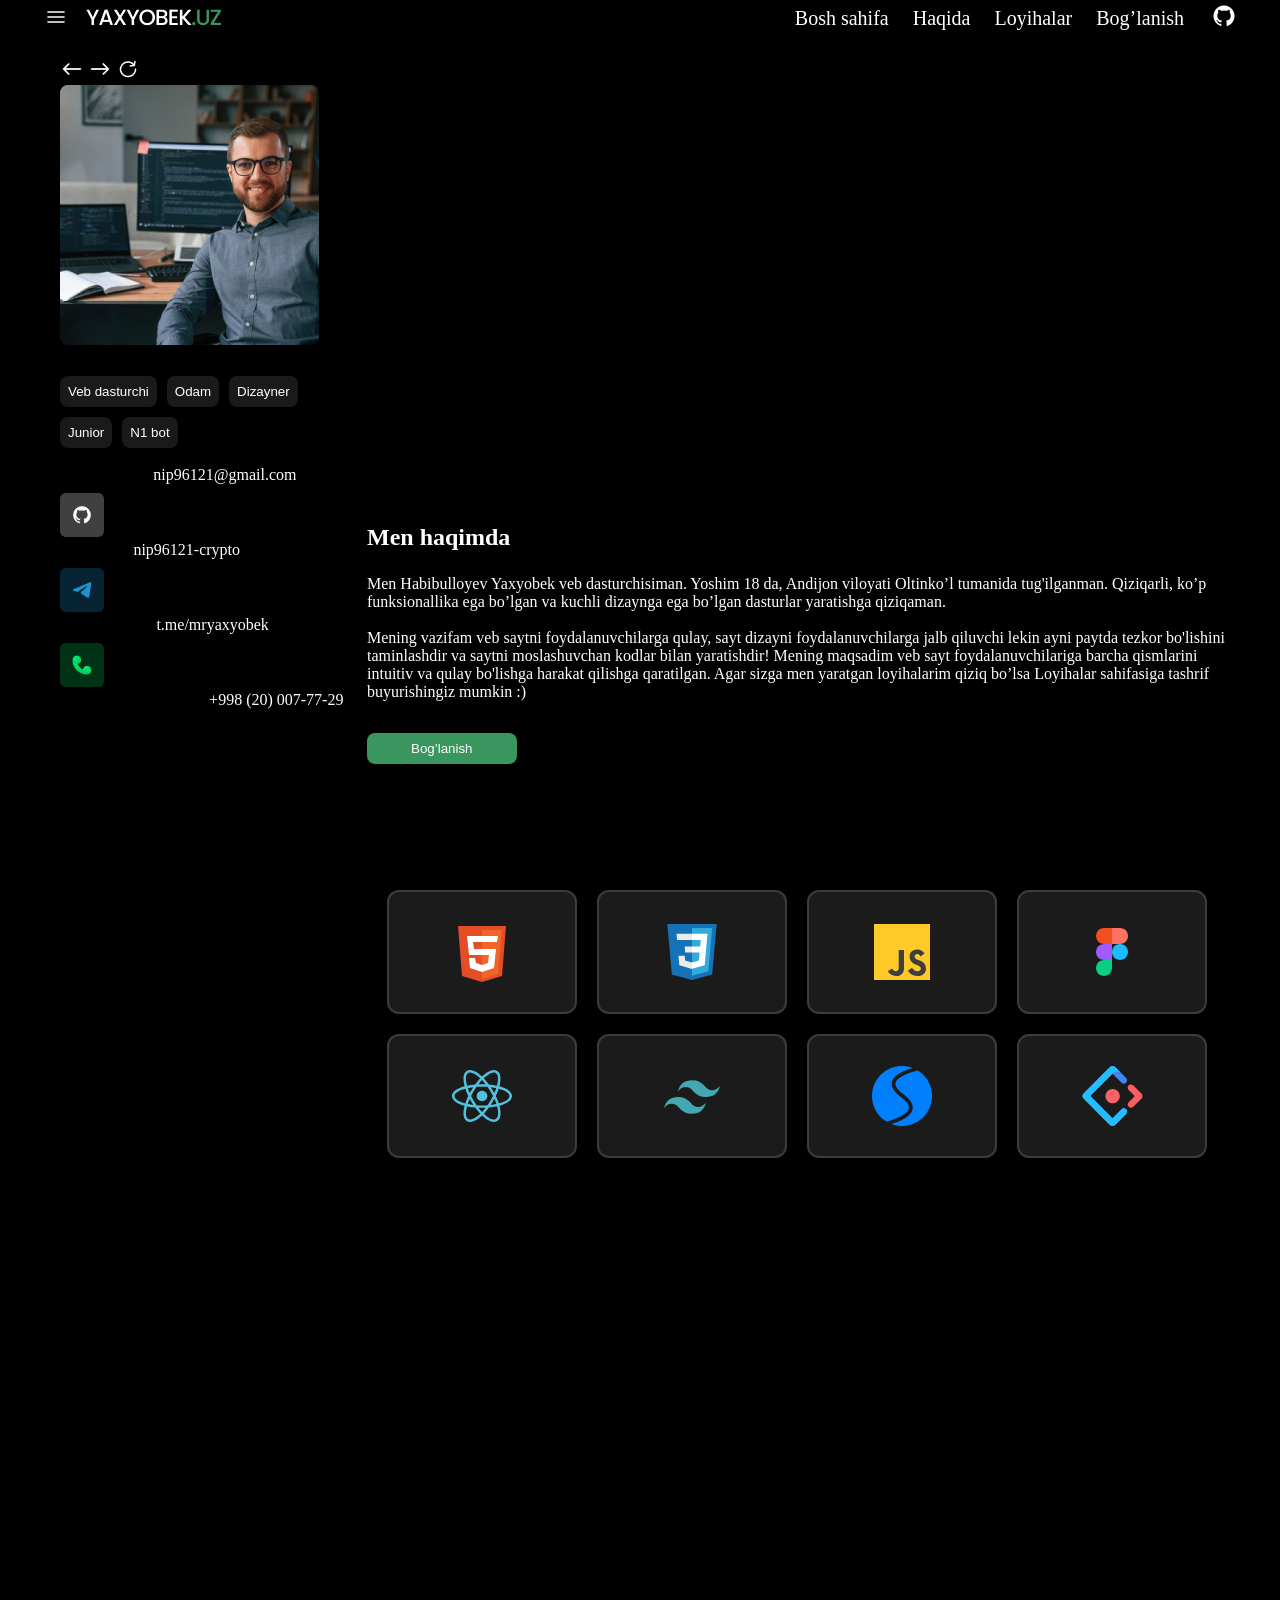
==== about.html @ 73cd105f "Ynagi project" ====
<!DOCTYPE html>
<html lang="en">

<head>
    <meta charset="UTF-8">
    <meta name="viewport" content="width=device-width, initial-scale=1.0">
    <title>Document</title>
    <link rel="stylesheet" href="./about.css">
</head>

<body>


    <header class="header">
        <div class="container">
            <nav class="header__nav">
                <a href="./index.html">
                    <img src="./images/logo.png" alt="">
                </a>
                <ul class="header__list">
                    <li class="header__item">
                        <a href="./index.html" class="header__link">Bosh sahifa</a>
                    </li>

                    <li class="header__item">
                        <a href="./about.html" class="header__link">Haqida</a>
                    </li>

                    <li class="header__item">
                        <a href="./project.html" class="header__link">Loyihalar</a>
                    </li>

                    <li class="header__item">
                        <a href="" class="header__link">Bog’lanish</a>
                    </li>
                    <li class="header__item">
                        <a href="" class="header__link">
                            <img src="./images/logo2.png" alt="">
                        </a>
                    </li>
                </ul>
            </nav>
    </header>




    <main class="main">
        <div class="container">
            <div class="wrapper">
                <section class="main__section">
                    <div class="container">
                        <div class="main__ota">
                            <div class="main__left">
                                <div class="imgbox">
                                    <img src="./images/Sterlka.png" alt="">
                                    <img src="./images/Strelka2.png" alt="">
                                    <img src="./images/Rehlesh.png" alt="">
                                </div>
                            </div>
                            <img src="./images/Rasm1.png" alt="">
                            <h2 class="main__title">Yaxyobek H.</h2>
                            <div class="main__raght">
                                <button class="main__btn">Veb dasturchi</button>
                                <button class="main__btn">Odam</button>
                                <button class="main__btn">Dizayner</button>
                                <button class="main__btn">Junior</button>
                                <button class="main__btn">N1 bot</button>
                            </div>
                            <div class="main__top">
                                <img src="./images/Figma.png" alt="">
                                <div class="bola">
                                    <h2 class="main__title2">E-pochta</h2>
                                    <p class="main__text">nip96121@gmail.com</p>
                                </div>
                                <img src="./images/Github.png" alt="">
                                <div class="bola">
                                    <h2 class="main__title2">Github</h2>
                                    <p class="main__text">nip96121-crypto</p>
                                </div>
                                <img src="./images/Teligram.png" alt="">
                                <div class="bola">
                                    <h2 class="main__title2">Telegram</h2>
                                    <p class="main__text"> t.me/mryaxyobek
                                    </p>
                                </div>
                                <img src="./images/Telefon.png" alt="">
                                <div class="bola">
                                    <h2 class="main__title2">Telefon raqam</h2>
                                    <p class="main__text">+998 (20) 007-77-29</p>
                                </div>
                            </div>
                        </div>
                    </div>
                </section>

                <div class="section__ota">
                    <section class="main__section">
                    <div class="ta">
                        <h1 class="main__titl">Men haqimda</h1>
                        <p class="main__text4">Men Habibulloyev Yaxyobek veb dasturchisiman. Yoshim 18 da, Andijon
                            viloyati Oltinko’l tumanida tug'ilganman. Qiziqarli, ko’p funksionallika ega bo’lgan va
                            kuchli dizaynga ega bo’lgan dasturlar yaratishga qiziqaman.  </p>
                        <br>
                        <p class="main__text3">Mening vazifam veb saytni foydalanuvchilarga qulay, sayt dizayni
                            foydalanuvchilarga jalb qiluvchi lekin ayni paytda tezkor bo'lishini taminlashdir va saytni
                            moslashuvchan kodlar bilan yaratishdir! Mening maqsadim veb sayt foydalanuvchilariga barcha
                            qismlarini intuitiv va qulay bo'lishga harakat qilishga qaratilgan. Agar sizga men yaratgan
                            loyihalarim qiziq bo’lsa <span class="main__span">Loyihalar </span>sahifasiga tashrif
                            buyurishingiz mumkin :)</p>
                        <button class="main__bn">Bog’lanish</button>
                    </div>
                </section>


                <section class="main__section4">
                    <div class="container">
                        <h2 class="">Asbob-uskunalar</h2>

                </section>
            



            <section class="main__section4">
                <div class="container">
                    <h2 class="">Asbob-uskunalar</h2>
                    <div class="wrapperr">
                        <div class="ot">
                            <div class="bol">
                                <img src="./images/html.svg" alt="">
                            </div>
                            <div class="bol">
                                <img src="./images/css.svg" alt="">
                            </div>
                            <div class="bol">
                                <img src="./images/java scrip.svg" alt="">
                            </div>
                            <div class="bol">
                                <img src="./images/figma.svg" alt="">
                            </div>
                            <div class="bol">
                                <img src="./images/react.svg" alt="">
                            </div>
                            <div class="bol">
                                <img src="./images/tailwind.svg" alt="">
                            </div>
                            <div class="bol">
                                <img src="./images/vectr.png" alt="">
                            </div>
                            <div class="bol">
                                <img src="./images/logosayt.svg" alt="">
                            </div>
                        </div>
                    </div>

            </section>
                </div>
            </div>
        </div>
        </div>
        </div>
        </div>
    </main>
</body>

</html>
---- about.css ----
*{
    margin: 0;
    padding: 0;
    box-sizing: border-box;
    list-style: none;
    text-decoration: none;
}
.container{
    max-width: 1240px;
    width: 100%;
    margin: 0 auto;
    padding: 0 20px;
}
.header__nav{
    display: flex;
    align-items: center;
    justify-content: space-between;
}
.header__list{
    display: flex;
    align-items: center;
    gap: 24px;
}
.header__link{
    color: white;
    font-size: 20px;
}
.header{
    background-color: black;
}
.main__imgbox{
    display: flex;
    align-items: center;
    gap: 14px;
    padding-bottom: 14px;
}
.main__ota{
    background-color: black;
    width: 287px;
    height: 1560px;
}
.main__section{
    background-color: black;
}
.main__raght{
    display: flex; 
    align-items: center;
    flex-wrap: wrap;
    gap: 10px;
}
.main__btn{
    border: none;
    padding: 8px;
    background-color: #FFFFFF1A;
   border-radius: 8px;
    color: #FFFFFF;
    
}
.main__titl{
    color: white;
    margin-top: 8px;
}
.main__text{
    color: white;
}
.bola{
    display: flex;
}
.main__text2{
    padding-bottom: 61px;
    color: white;
    width: 633px;
     margin-left:  151px;
    text-align: center;
}
.wrapper{
    display: flex;
    align-items: center;
}
.main{
    background-color: black;
    margin-top: 20px;
    
}
body{
    background-color: black; 
}
.main__titl{
    color: white;
}
.main__bn{
    margin-top: 32px;
    margin-bottom: 72px;
    padding: 8px 44px;
    background-color: #39965F;
    border-radius: 8px;
    border: none;
    color: white;
}

.main__bn:hover{
background-color: blue;
    color: black;
    transition: 0.5s ease-in-out;
}
.main__text3{
    color: white;
}
.main__text4{
    color: white;
    margin-top: 24px;
}
.bol{
    width: 190px;
    height: 124px;
    display: flex;
    align-items: center;
    background-color: #1B1B1B;
    border-radius: 12px;
    justify-content: center;
    border: 2px solid rgb(61, 60, 60);
}
.ot{
    display: flex;
    flex-wrap: wrap;
    gap: 20px;
    
}
.main__section4{
    display: flex;
    align-items: center;
}

.header__link:hover{
    color: rgb(0, 21, 255);
    transition: 0.5s ease-in-out;
}
.section__ota{

}
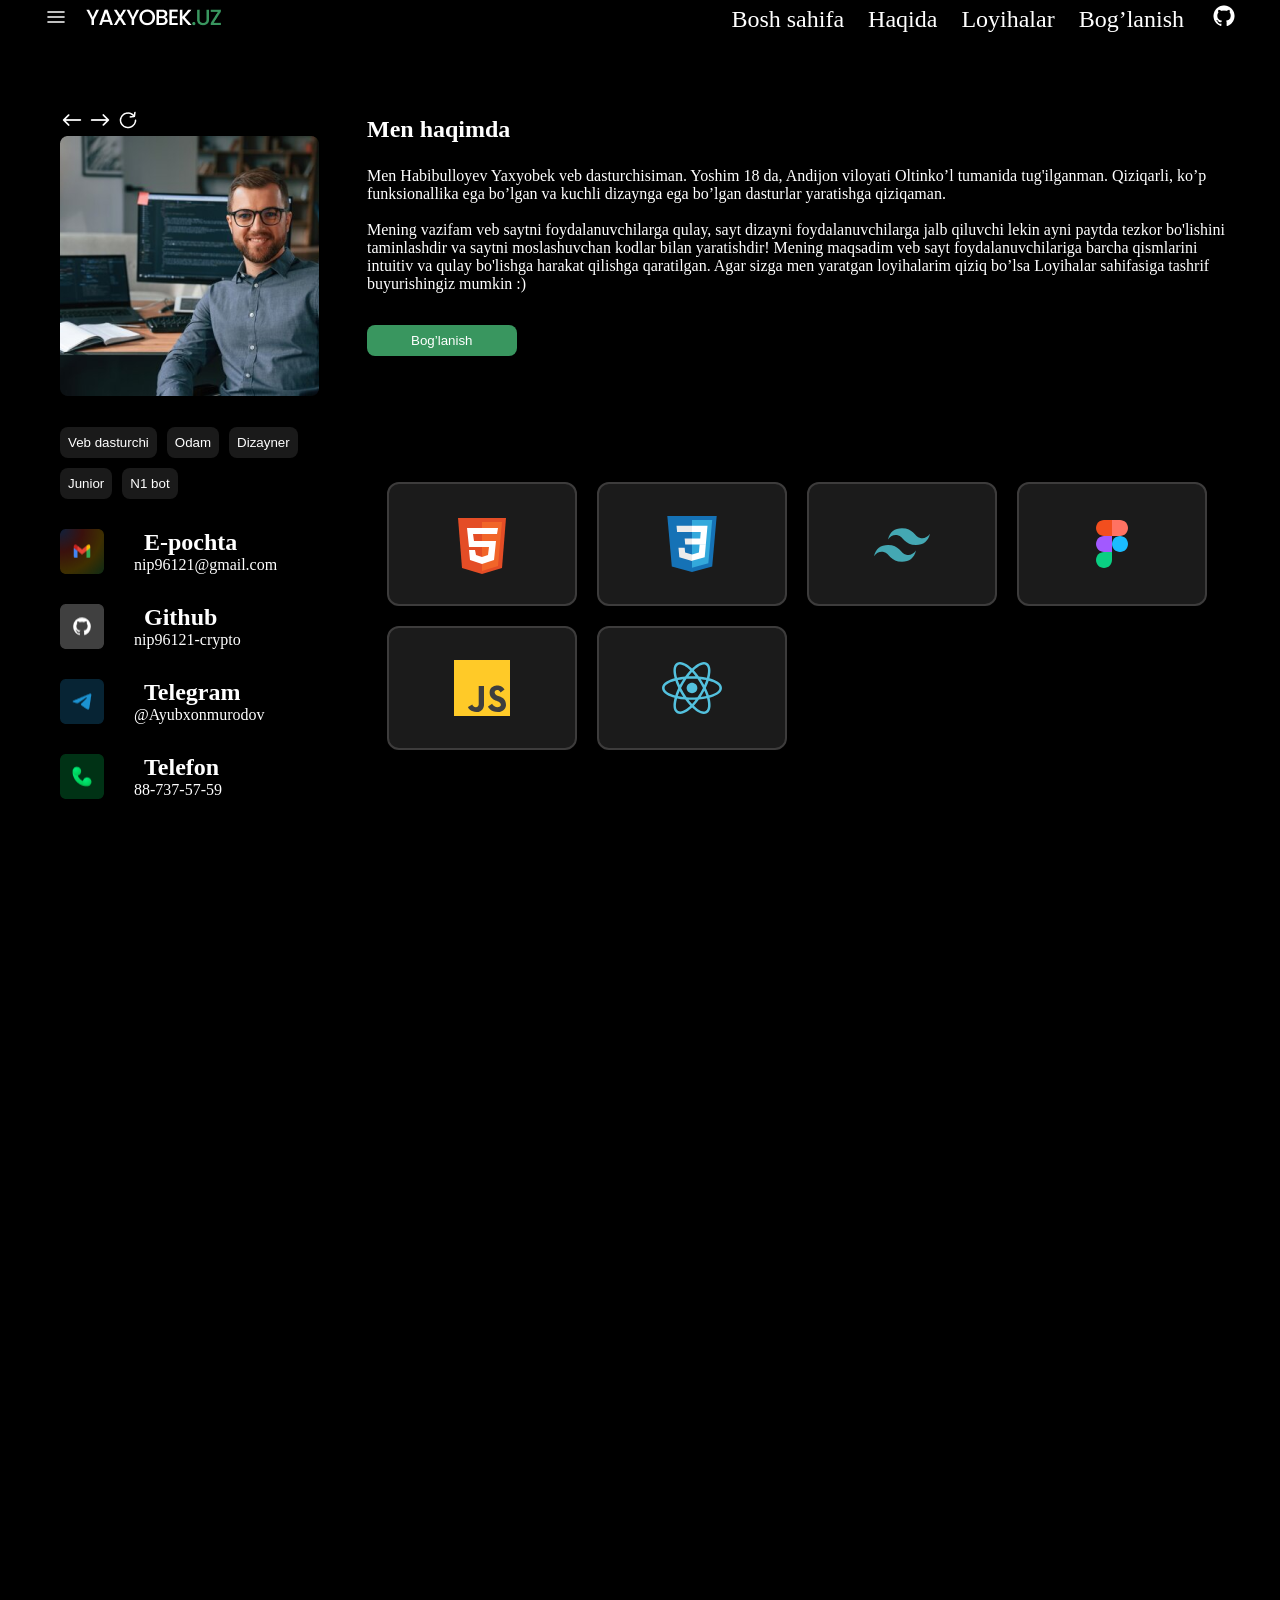
==== commit 5dcb62f3: "yengi projekt" ====
--- a/about.html
+++ b/about.html
@@ -31,7 +31,7 @@
                     </li>
 
                     <li class="header__item">
-                        <a href="" class="header__link">Bog’lanish</a>
+                        <a href="./connection.html" class="header__link">Bog’lanish</a>
                     </li>
                     <li class="header__item">
                         <a href="" class="header__link">
@@ -67,28 +67,43 @@
                                 <button class="main__btn">Junior</button>
                                 <button class="main__btn">N1 bot</button>
                             </div>
-                            <div class="main__top">
-                                <img src="./images/Figma.png" alt="">
-                                <div class="bola">
-                                    <h2 class="main__title2">E-pochta</h2>
-                                    <p class="main__text">nip96121@gmail.com</p>
+                          <div class="bx">
+                              
+
+                               <div class="bs">
+                                <div class="b">
+                                    <img src="./images/email.png" alt="">
+                                    <div class="div">
+                                        <h2 class="main__title2">E-pochta</h2>
+                                        <a class="main__text2" href="nip96121@gmail.com">nip96121@gmail.com</a>
+                                    </div>
                                 </div>
-                                <img src="./images/Github.png" alt="">
-                                <div class="bola">
-                                    <h2 class="main__title2">Github</h2>
-                                    <p class="main__text">nip96121-crypto</p>
+
+                                <div class="b">
+                                    <img src="./images/Github.png" alt="">
+                                    <div class="div">
+                                        <h2 class="main__title2">Github</h2>
+                                        <a class="main__text2" href="nip96121-crypto">nip96121-crypto</a>
+                                    </div>
                                 </div>
-                                <img src="./images/Teligram.png" alt="">
-                                <div class="bola">
-                                    <h2 class="main__title2">Telegram</h2>
-                                    <p class="main__text"> t.me/mryaxyobek
-                                    </p>
+
+                                <div class="b">
+                                    <img src="./images/Teligram.png" alt="">
+                                    <div class="div">
+                                        <h2 class="main__title2">Telegram</h2>
+
+                                        <a class="main__text2" href="@Ayubxonmurodov">@Ayubxonmurodov</a>
+                                    </div>
                                 </div>
-                                <img src="./images/Telefon.png" alt="">
-                                <div class="bola">
-                                    <h2 class="main__title2">Telefon raqam</h2>
-                                    <p class="main__text">+998 (20) 007-77-29</p>
+
+                                <div class="b">
+                                    <img src="./images/Telefon.png" alt="">
+                                    <div class="div">
+                                        <h2 class="main__title2">Telefon</h2>
+                                        <a class="main__text2" href="">88-737-57-59</a>
+                                    </div>
                                 </div>
+
                             </div>
                         </div>
                     </div>
@@ -100,8 +115,7 @@
                         <h1 class="main__titl">Men haqimda</h1>
                         <p class="main__text4">Men Habibulloyev Yaxyobek veb dasturchisiman. Yoshim 18 da, Andijon
                             viloyati Oltinko’l tumanida tug'ilganman. Qiziqarli, ko’p funksionallika ega bo’lgan va
-                            kuchli dizaynga ega bo’lgan dasturlar yaratishga qiziqaman.  -</p>
+                            kuchli dizaynga ega bo’lgan dasturlar yaratishga qiziqaman. </p>
                         <br>
                         <p class="main__text3">Mening vazifam veb saytni foydalanuvchilarga qulay, sayt dizayni
                             foydalanuvchilarga jalb qiluvchi lekin ayni paytda tezkor bo'lishini taminlashdir va saytni
@@ -135,23 +149,18 @@
                                 <img src="./images/css.svg" alt="">
                             </div>
                             <div class="bol">
-                                <img src="./images/java scrip.svg" alt="">
+                                <img src="./images/tailwind.svg" alt="">
                             </div>
                             <div class="bol">
                                 <img src="./images/figma.svg" alt="">
                             </div>
                             <div class="bol">
+                                <img src="./images/java scrip.svg" alt="">
+                            </div>
+                            <div class="bol">
                                 <img src="./images/react.svg" alt="">
                             </div>
-                            <div class="bol">
-                                <img src="./images/tailwind.svg" alt="">
-                            </div>
-                            <div class="bol">
-                                <img src="./images/vectr.png" alt="">
-                            </div>
-                            <div class="bol">
-                                <img src="./images/logosayt.svg" alt="">
-                            </div>
+                            
                         </div>
                     </div>
 
--- a/about.css
+++ b/about.css
@@ -23,7 +23,7 @@
 }
 .header__link{
     color: white;
-    font-size: 20px;
+    font-size: 24px;
 }
 .header{
     background-color: black;
@@ -75,7 +75,7 @@
 }
 .wrapper{
     display: flex;
-    align-items: center;
+    margin-top: 70px;
 }
 .main{
     background-color: black;
@@ -132,10 +132,51 @@
 }
 
 .header__link:hover{
-    color: rgb(0, 21, 255);
+    color: green;
     transition: 0.5s ease-in-out;
 }
 .section__ota{
 
+
 }
-
+.main__text2{
+    color: white;
+}
+.main__title2{
+    color: white;
+    margin-left: 40px;
+}
+.bola333{
+    display: flex;
+}
+.main__tp{
+    display: flex;
+}
+.bo2{
+    display: flex;
+}
+.bo2{
+    margin-bottom: 40px;
+}
+.main__text2{
+    color: white;
+    margin-left: 30px;
+    margin-top: 20px;
+}
+.bx2{
+    display: flex;
+}
+.main__text2{
+    color: white;
+    margin-left: 30px;
+    margin-top: 20px;
+}
+.main__text2{
+    color: white;
+    margin-left: 30px;
+    margin-top: 20px;
+}
+.b{
+    display: flex;
+    margin-top: 30px;
+}
